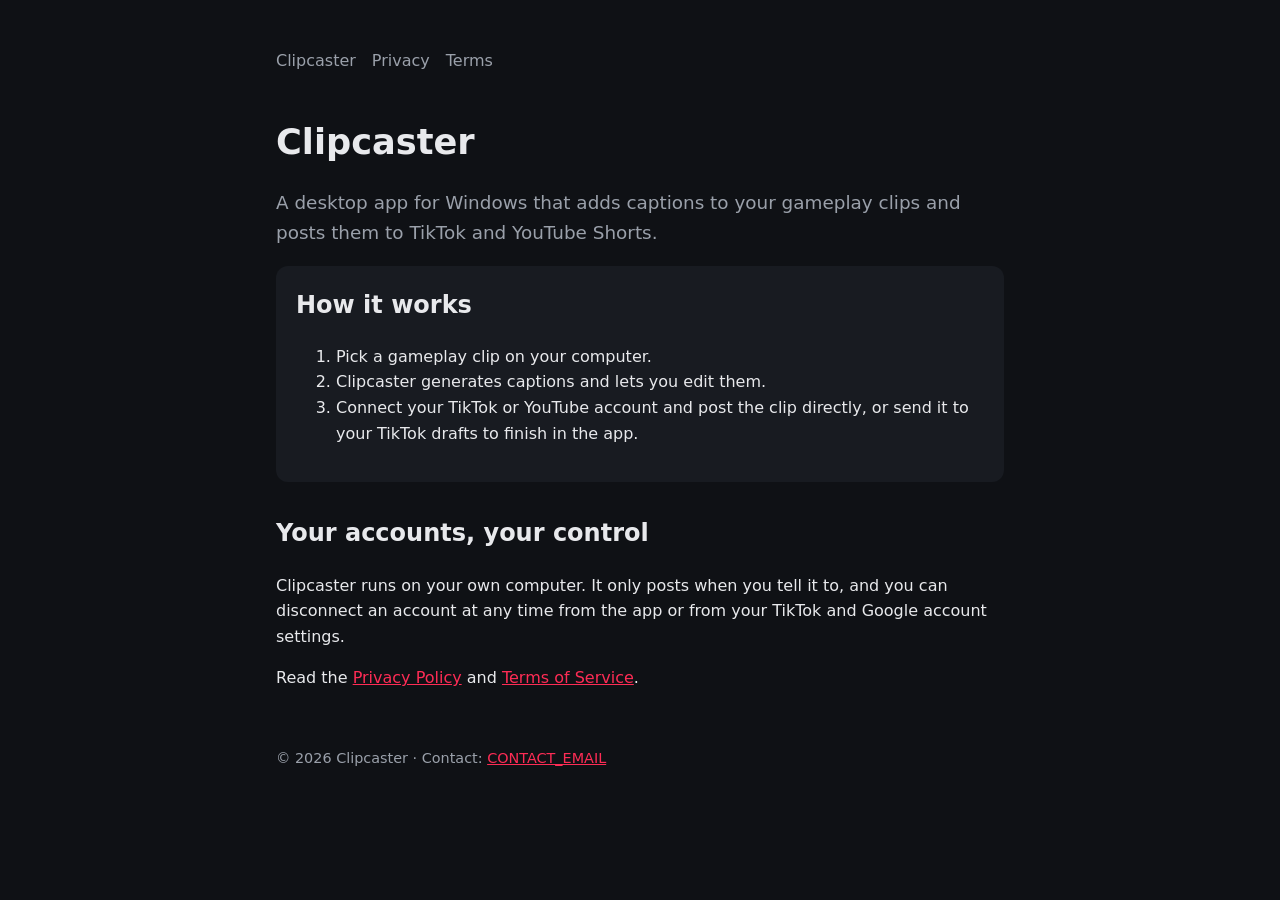
==== index.html @ 30f83685 "Add Clipcaster website for TikTok app review Homepage, privacy policy and terms of service, served w" ====
<!doctype html><html lang="en"><head><meta charset="utf-8"><meta name="viewport" content="width=device-width,initial-scale=1"><title>Clipcaster</title><link rel="stylesheet" href="style.css"></head><body><main><nav><a href="./">Clipcaster</a><a href="privacy.html">Privacy</a><a href="terms.html">Terms</a></nav>
<h1>Clipcaster</h1>
<p class="lead">A desktop app for Windows that adds captions to your gameplay clips and posts them to TikTok and YouTube Shorts.</p>
<div class="card"><h2 style="margin-top:0">How it works</h2>
<ol><li>Pick a gameplay clip on your computer.</li><li>Clipcaster generates captions and lets you edit them.</li><li>Connect your TikTok or YouTube account and post the clip directly, or send it to your TikTok drafts to finish in the app.</li></ol></div>
<h2>Your accounts, your control</h2>
<p>Clipcaster runs on your own computer. It only posts when you tell it to, and you can disconnect an account at any time from the app or from your TikTok and Google account settings.</p>
<p>Read the <a href="privacy.html">Privacy Policy</a> and <a href="terms.html">Terms of Service</a>.</p>
<footer>&copy; 2026 Clipcaster &middot; Contact: <a href="mailto:CONTACT_EMAIL">CONTACT_EMAIL</a></footer></main></body></html>
---- style.css ----
:root{--bg:#0f1115;--fg:#e8e9ec;--muted:#9aa0aa;--accent:#fe2c55;--card:#181b21}
*{box-sizing:border-box}body{margin:0;background:var(--bg);color:var(--fg);font:16px/1.6 system-ui,-apple-system,Segoe UI,Roboto,sans-serif}
main{max-width:760px;margin:0 auto;padding:48px 16px}
nav{display:flex;gap:16px;margin-bottom:40px}nav a{color:var(--muted);text-decoration:none}nav a:hover{color:var(--fg)}
h1{font-size:2.2rem;margin:0 0 8px}h2{margin-top:32px}a{color:var(--accent)}
.lead{color:var(--muted);font-size:1.15rem}.card{background:var(--card);border-radius:12px;padding:20px;margin:16px 0}
footer{margin-top:56px;color:var(--muted);font-size:.9rem}
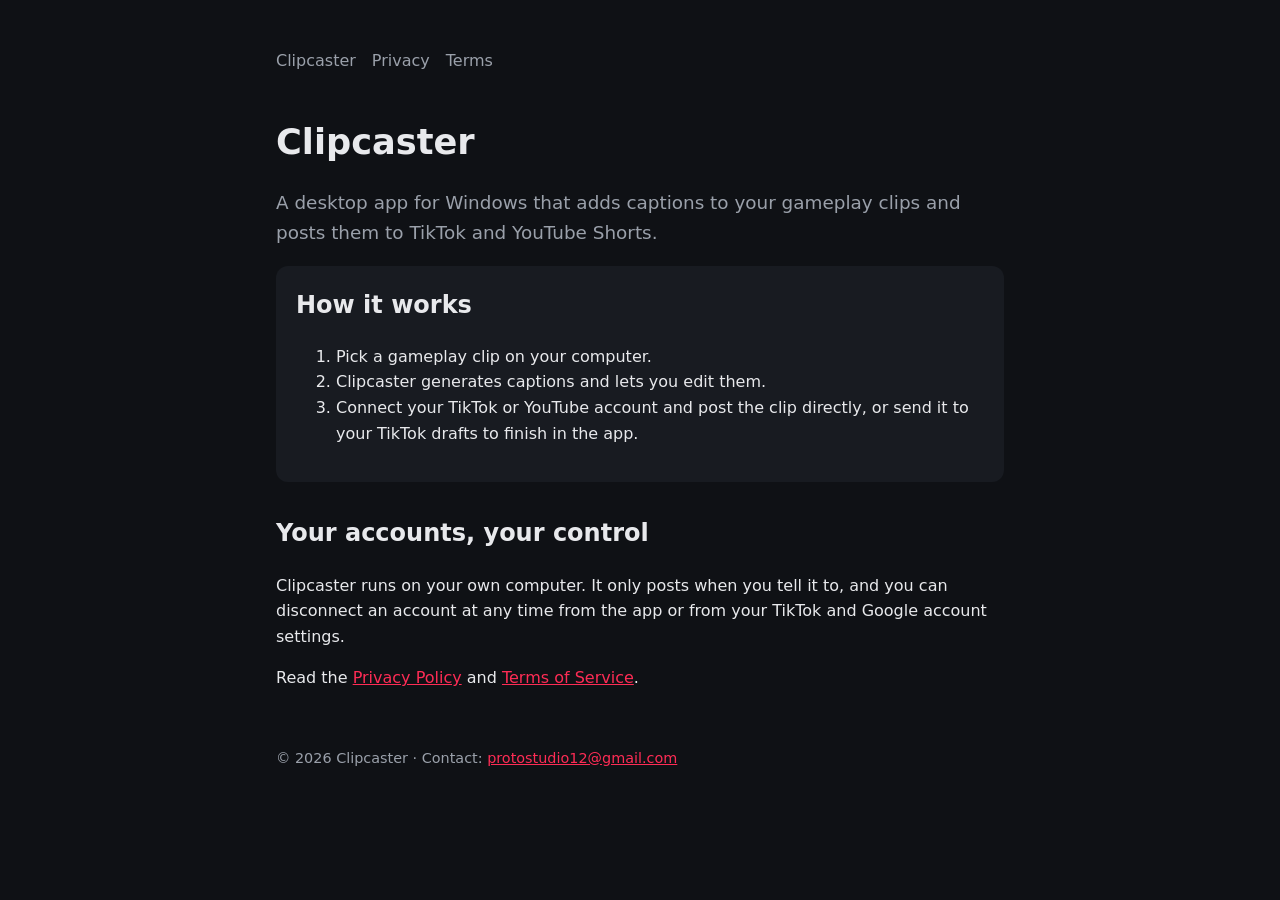
==== commit 95de029d: "Add contact email to the Clipcaster site Co-Authored-By: Claude Opus 5.5 <noreply@anthropic.com> Cla" ====
--- a/index.html
+++ b/index.html
@@ -6,4 +6,4 @@
 <h2>Your accounts, your control</h2>
 <p>Clipcaster runs on your own computer. It only posts when you tell it to, and you can disconnect an account at any time from the app or from your TikTok and Google account settings.</p>
 <p>Read the <a href="privacy.html">Privacy Policy</a> and <a href="terms.html">Terms of Service</a>.</p>
-<footer>&copy; 2026 Clipcaster &middot; Contact: <a href="mailto:CONTACT_EMAIL">CONTACT_EMAIL</a></footer></main></body></html>
+<footer>&copy; 2026 Clipcaster &middot; Contact: <a href="mailto:protostudio12@gmail.com">protostudio12@gmail.com</a></footer></main></body></html>
